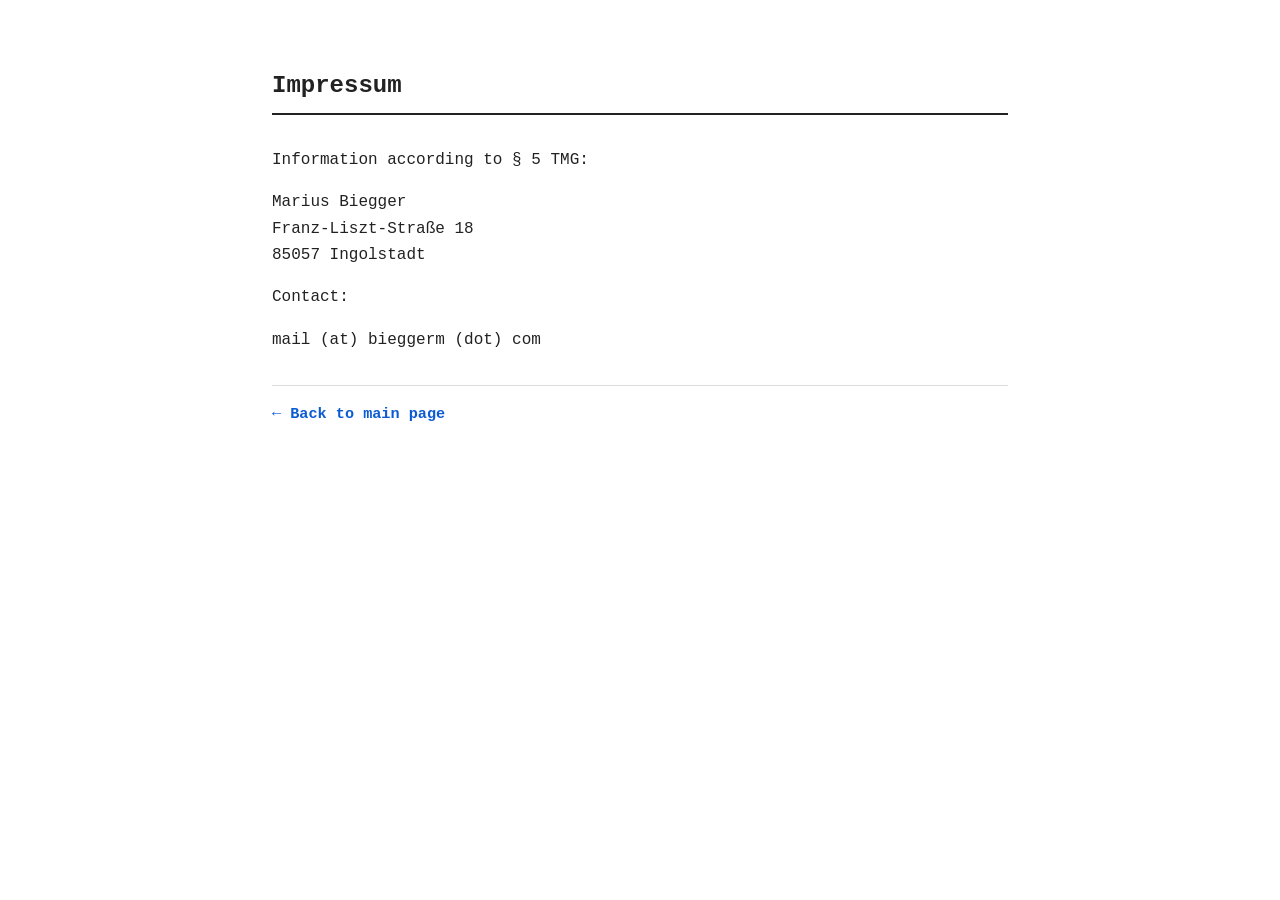
==== impressum.html @ 0af2a15d "updated impressum and  reroute to bieggerm.com" ====
<!DOCTYPE html>
<html lang="en">
<head>
    <meta charset="UTF-8">
    <meta name="viewport" content="width=device-width, initial-scale=1">
    <title>Impressum - bieggerm.com</title>
    <meta name="description" content="Legal information and contact details for bieggerm.com according to German law (TMG).">
    <meta name="robots" content="noindex, nofollow">
    <style>
        :root {
            --bg: #ffffff;
            --fg: #222222;
            --muted: #999999;
            --rule: #dddddd;
            --link: #0b5bd3;
            --link-visited: #5a35a3;
            --focus: #ffbf47;
            --maxw: 46rem;
            --base: 16px;
            --lh: 1.65;
            --space-1: 0.25rem;
            --space-2: 0.5rem;
            --space-3: 0.75rem;
            --space-4: 1rem;
            --space-5: 1.5rem;
            --space-6: 2rem;
            --radius: 4px;
        }

        @media (prefers-color-scheme: dark) {
            :root {
                --bg: #0e0e0f;
                --fg: #e5e5e5;
                --muted: #9aa0a6;
                --rule: #2a2a2a;
                --link: #6ea8ff;
                --link-visited: #b199ff;
                --focus: #ffbf47;
            }
        }

        html {
            -webkit-text-size-adjust: 100%;
            text-size-adjust: 100%;
        }

        body {
            font-family: ui-monospace, SFMono-Regular, Menlo, Monaco, Consolas, "Liberation Mono", "Courier New", monospace;
            font-size: var(--base);
            line-height: var(--lh);
            max-width: var(--maxw);
            margin: 8vh auto;
            padding: 0 var(--space-4);
            background: var(--bg);
            color: var(--fg);
        }

        header {
            margin-bottom: var(--space-6);
        }

        h1 {
            font-size: 1.5rem;
            line-height: 1.2;
            margin: 0 0 var(--space-3);
            padding-bottom: var(--space-3);
            border-bottom: 2px solid var(--fg);
        }

        main p {
            margin: 0 0 var(--space-4);
        }

        nav ul {
            list-style: none;
            padding: 0;
            margin: 0 0 var(--space-6);
        }

        nav li + li {
            margin-top: var(--space-3);
        }

        a {
            color: var(--link);
            text-decoration: none;
            font-weight: 700;
        }

        a:visited {
            color: var(--link-visited);
        }

        a:hover {
            text-decoration: underline;
        }

        :where(a, button, [tabindex]:not([tabindex="-1"])):focus {
            outline: 2px dashed var(--focus);
            outline-offset: 3px;
            border-radius: var(--radius);
        }

        .arrow {
            display: inline-block;
            width: 1.25em;
            color: var(--muted);
        }

        address {
            font-style: normal;
        }

        .footer {
            margin-top: var(--space-6);
            padding-top: var(--space-4);
            border-top: 1px solid var(--rule);
            font-size: 0.95em;
            color: var(--muted);
        }

        .footer a {
            font-weight: 600;
        }

        @media (hover: none) and (pointer: coarse) {
            nav a {
                padding: var(--space-1) 0;
                display: inline-block;
            }
            nav li + li {
                margin-top: var(--space-4);
            }
        }

        @media print {
            :root {
                --bg: #ffffff;
                --fg: #000000;
                --rule: #000000;
                --link: #000000;
                --link-visited: #000000;
            }
            body {
                margin: 0;
                padding: 0;
                font-size: 12pt;
            }
            a::after {
                content: " (" attr(href) ")";
                font-weight: normal;
            }
        }
    </style>
</head>
<body>
    <header>
        <h1>Impressum</h1>
    </header>

    <main>
        <p>Information according to § 5 TMG:</p>

        <p>
            Marius Biegger<br>
            Franz-Liszt-Straße 18<br>
            85057 Ingolstadt<br>
        </p>

        <p>Contact:</p>
        <address>mail (at) bieggerm (dot) com</address>

        <div class="footer">
            <p><a href="/">← Back to main page</a></p>
        </div>
    </main>
</body>
</html>
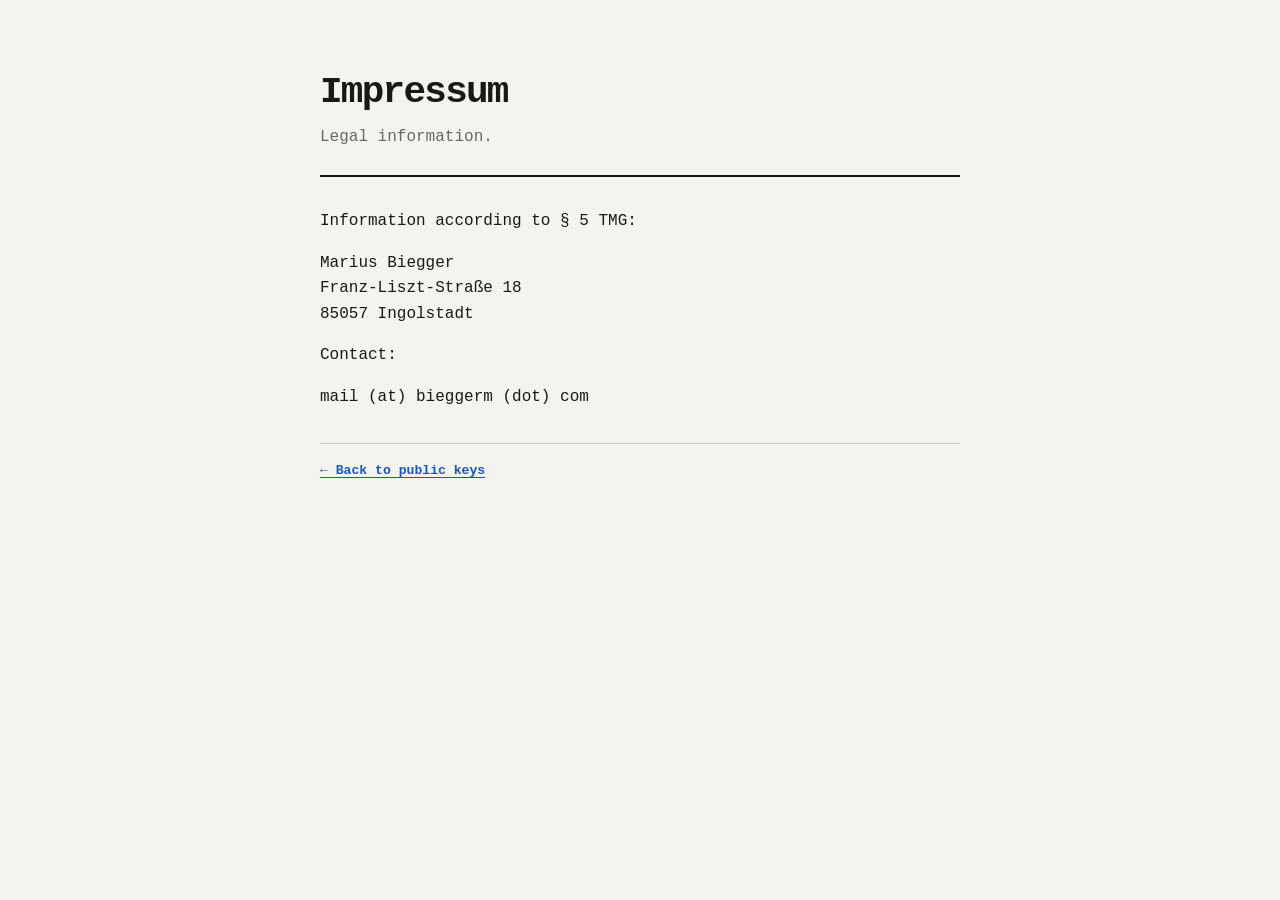
==== commit 949438de: "Align keys site with shared design" ====
--- a/impressum.html
+++ b/impressum.html
@@ -3,176 +3,33 @@
 <head>
     <meta charset="UTF-8">
     <meta name="viewport" content="width=device-width, initial-scale=1">
-    <title>Impressum - bieggerm.com</title>
-    <meta name="description" content="Legal information and contact details for bieggerm.com according to German law (TMG).">
+    <title>Impressum — keys.bieggerm.com</title>
+    <meta name="description" content="Legal information and contact details for keys.bieggerm.com.">
     <meta name="robots" content="noindex, nofollow">
-    <style>
-        :root {
-            --bg: #ffffff;
-            --fg: #222222;
-            --muted: #999999;
-            --rule: #dddddd;
-            --link: #0b5bd3;
-            --link-visited: #5a35a3;
-            --focus: #ffbf47;
-            --maxw: 46rem;
-            --base: 16px;
-            --lh: 1.65;
-            --space-1: 0.25rem;
-            --space-2: 0.5rem;
-            --space-3: 0.75rem;
-            --space-4: 1rem;
-            --space-5: 1.5rem;
-            --space-6: 2rem;
-            --radius: 4px;
-        }
-
-        @media (prefers-color-scheme: dark) {
-            :root {
-                --bg: #0e0e0f;
-                --fg: #e5e5e5;
-                --muted: #9aa0a6;
-                --rule: #2a2a2a;
-                --link: #6ea8ff;
-                --link-visited: #b199ff;
-                --focus: #ffbf47;
-            }
-        }
-
-        html {
-            -webkit-text-size-adjust: 100%;
-            text-size-adjust: 100%;
-        }
-
-        body {
-            font-family: ui-monospace, SFMono-Regular, Menlo, Monaco, Consolas, "Liberation Mono", "Courier New", monospace;
-            font-size: var(--base);
-            line-height: var(--lh);
-            max-width: var(--maxw);
-            margin: 8vh auto;
-            padding: 0 var(--space-4);
-            background: var(--bg);
-            color: var(--fg);
-        }
-
-        header {
-            margin-bottom: var(--space-6);
-        }
-
-        h1 {
-            font-size: 1.5rem;
-            line-height: 1.2;
-            margin: 0 0 var(--space-3);
-            padding-bottom: var(--space-3);
-            border-bottom: 2px solid var(--fg);
-        }
-
-        main p {
-            margin: 0 0 var(--space-4);
-        }
-
-        nav ul {
-            list-style: none;
-            padding: 0;
-            margin: 0 0 var(--space-6);
-        }
-
-        nav li + li {
-            margin-top: var(--space-3);
-        }
-
-        a {
-            color: var(--link);
-            text-decoration: none;
-            font-weight: 700;
-        }
-
-        a:visited {
-            color: var(--link-visited);
-        }
-
-        a:hover {
-            text-decoration: underline;
-        }
-
-        :where(a, button, [tabindex]:not([tabindex="-1"])):focus {
-            outline: 2px dashed var(--focus);
-            outline-offset: 3px;
-            border-radius: var(--radius);
-        }
-
-        .arrow {
-            display: inline-block;
-            width: 1.25em;
-            color: var(--muted);
-        }
-
-        address {
-            font-style: normal;
-        }
-
-        .footer {
-            margin-top: var(--space-6);
-            padding-top: var(--space-4);
-            border-top: 1px solid var(--rule);
-            font-size: 0.95em;
-            color: var(--muted);
-        }
-
-        .footer a {
-            font-weight: 600;
-        }
-
-        @media (hover: none) and (pointer: coarse) {
-            nav a {
-                padding: var(--space-1) 0;
-                display: inline-block;
-            }
-            nav li + li {
-                margin-top: var(--space-4);
-            }
-        }
-
-        @media print {
-            :root {
-                --bg: #ffffff;
-                --fg: #000000;
-                --rule: #000000;
-                --link: #000000;
-                --link-visited: #000000;
-            }
-            body {
-                margin: 0;
-                padding: 0;
-                font-size: 12pt;
-            }
-            a::after {
-                content: " (" attr(href) ")";
-                font-weight: normal;
-            }
-        }
-    </style>
+    <meta name="theme-color" content="#f5f3ee" media="(prefers-color-scheme: light)">
+    <meta name="theme-color" content="#111210" media="(prefers-color-scheme: dark)">
+    <link rel="canonical" href="https://keys.bieggerm.com/impressum.html">
+    <link rel="stylesheet" href="styles.css">
 </head>
 <body>
-    <header>
-        <h1>Impressum</h1>
+    <header class="site-header">
+        <h1 class="site-title">Impressum</h1>
+        <p class="site-subtitle">Legal information.</p>
     </header>
 
-    <main>
+    <main class="site-section legal-content">
         <p>Information according to § 5 TMG:</p>
-
         <p>
             Marius Biegger<br>
             Franz-Liszt-Straße 18<br>
-            85057 Ingolstadt<br>
+            85057 Ingolstadt
         </p>
+        <p>Contact:</p>
+        <address class="contact-address">mail (at) bieggerm (dot) com</address>
+    </main>
 
-        <p>Contact:</p>
-        <address>mail (at) bieggerm (dot) com</address>
-
-        <div class="footer">
-            <p><a href="/">← Back to main page</a></p>
-        </div>
-    </main>
+    <footer class="site-footer">
+        <p><a href="index.html">← Back to public keys</a></p>
+    </footer>
 </body>
-</html>+</html>
--- a/styles.css
+++ b/styles.css
@@ -0,0 +1,228 @@
+:root {
+    color-scheme: light;
+    --bg: #f5f3ee;
+    --fg: #191918;
+    --muted: #666863;
+    --rule: #cbc8bf;
+    --rule-strong: #8d8b84;
+    --link: #1558c0;
+    --link-visited: #65469a;
+    --focus: #8a4f00;
+    --maxw: 40rem;
+    --gutter: 1rem;
+    --space-1: 0.25rem;
+    --space-2: 0.5rem;
+    --space-3: 0.75rem;
+    --space-4: 1rem;
+    --space-5: 1.5rem;
+    --space-6: 2rem;
+    --radius: 2px;
+}
+
+@media (prefers-color-scheme: dark) {
+    :root {
+        color-scheme: dark;
+        --bg: #111210;
+        --fg: #e9e7e1;
+        --muted: #aaa9a3;
+        --rule: #373833;
+        --rule-strong: #70716b;
+        --link: #8ab4f8;
+        --link-visited: #c7a7ff;
+        --focus: #ffbf47;
+    }
+}
+
+* {
+    box-sizing: border-box;
+}
+
+html {
+    -webkit-text-size-adjust: 100%;
+    text-size-adjust: 100%;
+}
+
+body {
+    width: min(100%, calc(var(--maxw) + 2 * var(--gutter)));
+    min-height: 100vh;
+    margin: 0 auto;
+    padding: clamp(2rem, 8vh, 5rem) var(--gutter) calc(3rem + env(safe-area-inset-bottom));
+    background: var(--bg);
+    color: var(--fg);
+    font-family: ui-monospace, SFMono-Regular, Menlo, Monaco, Consolas, "Liberation Mono", "Courier New", monospace;
+    font-size: clamp(0.95rem, 0.92rem + 0.15vw, 1rem);
+    line-height: 1.6;
+}
+
+.site-header {
+    padding-bottom: var(--space-5);
+    border-bottom: 2px solid var(--fg);
+}
+
+.site-title {
+    margin: 0;
+    font-size: clamp(1.75rem, 1.45rem + 1.5vw, 2.35rem);
+    font-weight: 700;
+    letter-spacing: -0.045em;
+    line-height: 1.1;
+}
+
+.site-subtitle {
+    margin: var(--space-3) 0 0;
+    color: var(--muted);
+}
+
+.site-section {
+    padding: var(--space-6) 0;
+    border-bottom: 1px solid var(--rule);
+}
+
+.section-heading {
+    margin: 0 0 var(--space-4);
+    color: var(--muted);
+    font-size: 0.78rem;
+    font-weight: 700;
+    letter-spacing: 0.08em;
+    line-height: 1.3;
+    text-transform: uppercase;
+}
+
+.section-description {
+    margin: 0 0 var(--space-4);
+    color: var(--muted);
+    font-size: 0.88rem;
+}
+
+a {
+    color: var(--link);
+    font-weight: 650;
+    text-decoration-thickness: 0.08em;
+    text-underline-offset: 0.2em;
+}
+
+a:visited {
+    color: var(--link-visited);
+}
+
+a:hover {
+    text-decoration-thickness: 0.14em;
+}
+
+:where(a, [tabindex]:not([tabindex="-1"])):focus-visible {
+    outline: 2px solid var(--focus);
+    outline-offset: 3px;
+    border-radius: var(--radius);
+}
+
+.key-block,
+.fingerprint {
+    display: block;
+    width: 100%;
+    margin: 0;
+    border: 0;
+    border-top: 1px solid var(--rule);
+    border-bottom: 1px solid var(--rule);
+    border-radius: 0;
+    background: transparent;
+    color: var(--fg);
+    font: inherit;
+    font-size: 0.78rem;
+    line-height: 1.5;
+    user-select: all;
+}
+
+.key-block {
+    max-height: 22rem;
+    padding: var(--space-4) 0;
+    overflow: auto;
+    white-space: pre;
+    scrollbar-gutter: stable;
+}
+
+.key-meta {
+    margin: var(--space-4) 0 0;
+}
+
+.key-label {
+    display: block;
+    margin-bottom: var(--space-2);
+    color: var(--muted);
+    font-size: 0.72rem;
+    font-weight: 700;
+    letter-spacing: 0.06em;
+    text-transform: uppercase;
+}
+
+.fingerprint {
+    padding: var(--space-3) 0;
+    overflow-wrap: anywhere;
+}
+
+.contact-address {
+    margin: 0;
+    font-style: normal;
+}
+
+.legal-content p {
+    margin: 0 0 var(--space-4);
+}
+
+.site-footer {
+    display: flex;
+    flex-wrap: wrap;
+    justify-content: space-between;
+    gap: var(--space-3);
+    padding-top: var(--space-4);
+    color: var(--muted);
+    font-size: 0.82rem;
+}
+
+.site-footer p {
+    margin: 0;
+}
+
+.site-footer a {
+    font-weight: 600;
+}
+
+@media (max-width: 40rem) {
+    body {
+        padding-top: clamp(1.75rem, 7vw, 2.5rem);
+    }
+
+    .site-section {
+        padding: var(--space-5) 0;
+    }
+}
+
+@media print {
+    :root {
+        --bg: #ffffff;
+        --fg: #000000;
+        --muted: #333333;
+        --rule: #999999;
+        --rule-strong: #000000;
+        --link: #000000;
+        --link-visited: #000000;
+    }
+
+    body {
+        width: auto;
+        max-width: none;
+        margin: 0;
+        padding: 0;
+        font-size: 12pt;
+    }
+
+    a::after {
+        content: " (" attr(href) ")";
+        font-weight: normal;
+    }
+
+    .key-block {
+        max-height: none;
+        overflow: visible;
+        white-space: pre-wrap;
+        overflow-wrap: anywhere;
+    }
+}
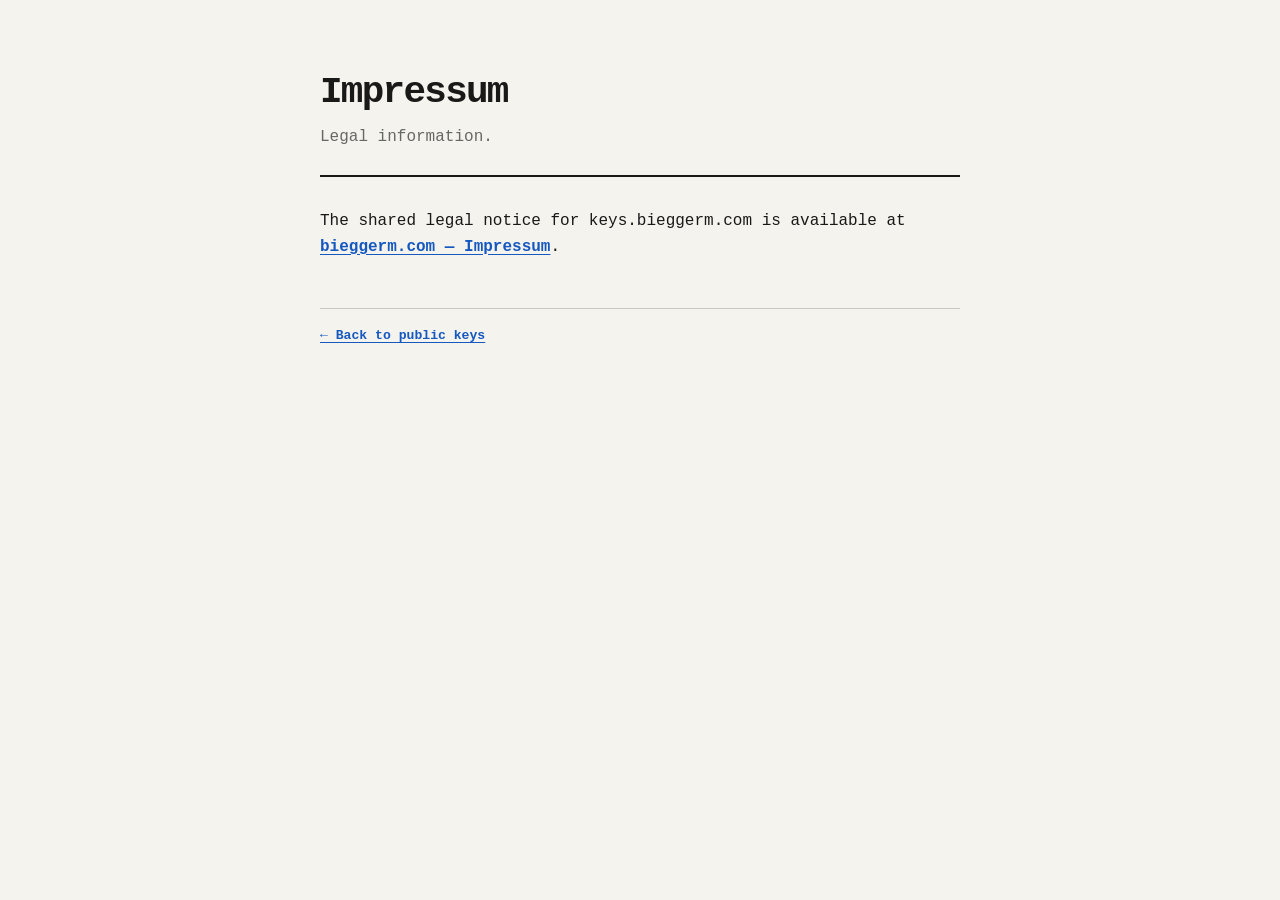
==== commit 700e4227: "Link to shared bieggerm.com legal notice" ====
--- a/impressum.html
+++ b/impressum.html
@@ -8,7 +8,7 @@
     <meta name="robots" content="noindex, nofollow">
     <meta name="theme-color" content="#f5f3ee" media="(prefers-color-scheme: light)">
     <meta name="theme-color" content="#111210" media="(prefers-color-scheme: dark)">
-    <link rel="canonical" href="https://keys.bieggerm.com/impressum.html">
+    <link rel="canonical" href="https://bieggerm.com/impressum">
     <link rel="stylesheet" href="styles.css">
 </head>
 <body>
@@ -18,14 +18,7 @@
     </header>
 
     <main class="site-section legal-content">
-        <p>Information according to § 5 TMG:</p>
-        <p>
-            Marius Biegger<br>
-            Franz-Liszt-Straße 18<br>
-            85057 Ingolstadt
-        </p>
-        <p>Contact:</p>
-        <address class="contact-address">mail (at) bieggerm (dot) com</address>
+        <p>The shared legal notice for keys.bieggerm.com is available at <a href="https://bieggerm.com/impressum">bieggerm.com — Impressum</a>.</p>
     </main>
 
     <footer class="site-footer">
